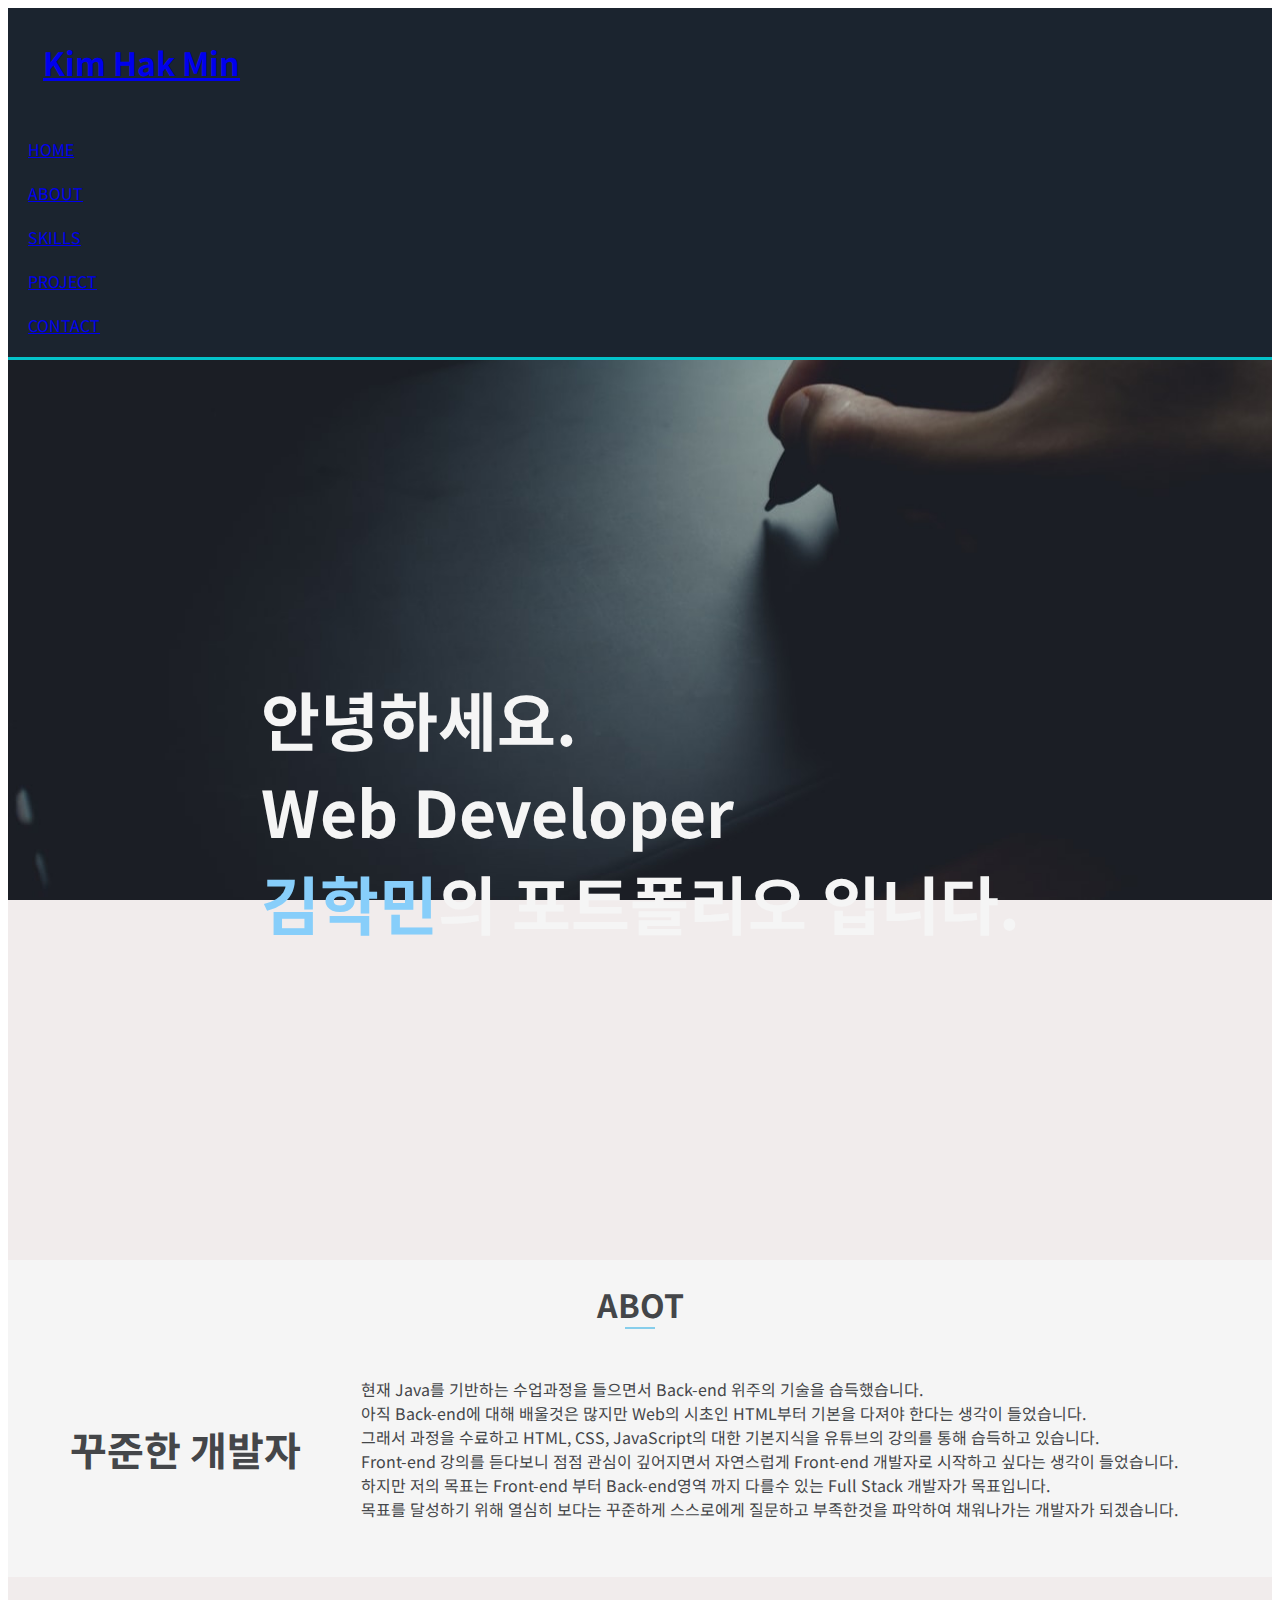
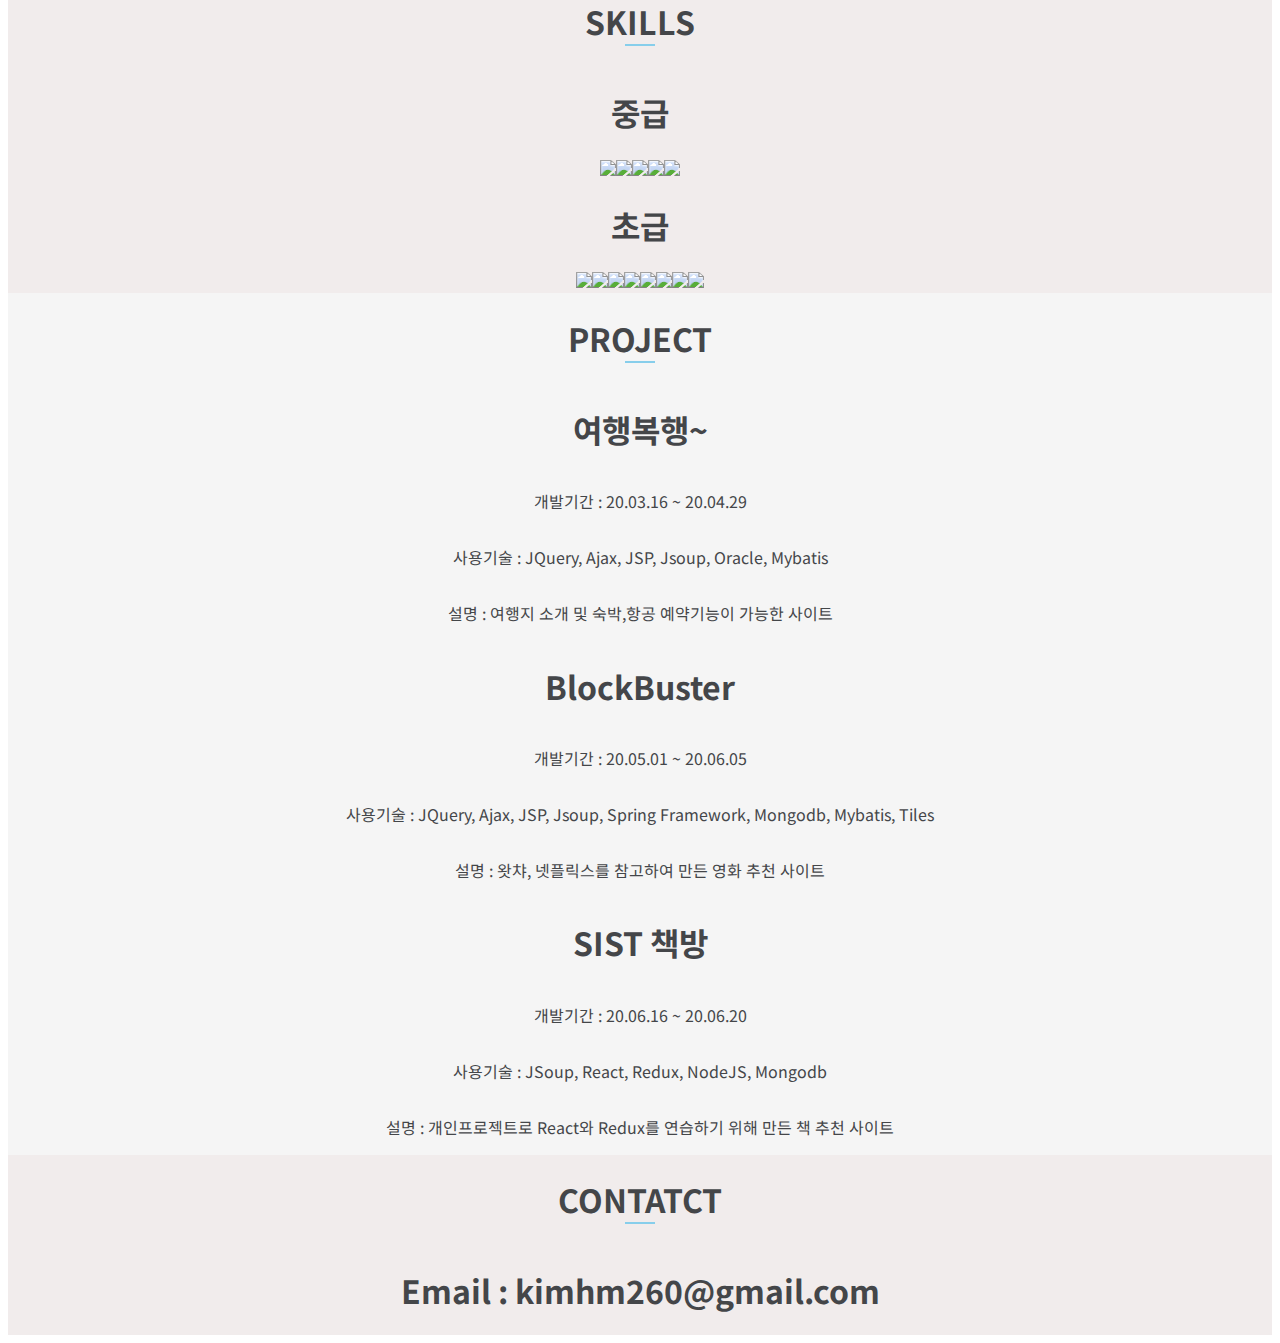
==== index.html @ bc0c73e7 "html file publish page try" ====
<!DOCTYPE html>
<html>
    <head>
        <title>김학민의 포트폴리오</title>
        <meta charset="UTF-8"/>
        <link rel="stylesheet" href="css/style.css"/>
        <link href="https://fonts.googleapis.com/css2?family=Noto+Sans+KR:wght@500&display=swap" rel="stylesheet">
    </head>
    <body>
        <div class="container">
            <header>
                <nav>
                    <div class="logo">
                        <h1><a href="#home">Kim Hak Min</a></h1>
                    </div>
                    <div class="nav_list">
                        <div class="nav_menu"><a href="#home">home</a></div>
                        <div class="nav_menu"><a href="#about">about</a></div>
                        <div class="nav_menu"><a href="#skills">skills</a></div>
                        <div class="nav_menu"><a href="#project">project</a></div>
                        <div class="nav_menu"><a href="#contact">contact</a></div>
                    </div>
                </nav>
            </header>

            <section id="home" class="home flex">
                <article class="flex">
                    <div class="text">
                        <h1>안녕하세요.<br/> Web Developer <br/><span class="highlight">김학민</span>의 포트폴리오 입니다.</h1>
                    </div>  
                </article>
            </section>

            <section class="about flex">
                <h1 id="about"" class="heading">ABOT</h1>
                <article class="flex row">
                    <div class="title item">
                        <h1>꾸준한 개발자</h1>
                    </div>
                    <div class="content item">
                        <p>현재 Java를 기반하는 수업과정을 들으면서 Back-end 위주의 기술을 습득했습니다.<br/>
                        아직 Back-end에 대해 배울것은 많지만 Web의 시초인 HTML부터 기본을 다져야 한다는 생각이 들었습니다.<br/>
                        그래서 과정을 수료하고 HTML, CSS, JavaScript의 대한 기본지식을 유튜브의 강의를 통해 습득하고 있습니다.<br/>
                        Front-end 강의를 듣다보니 점점 관심이 깊어지면서 자연스럽게 Front-end 개발자로 시작하고 싶다는 생각이 들었습니다.<br/>
                        하지만 저의 목표는 Front-end 부터 Back-end영역 까지 다를수 있는 Full Stack 개발자가 목표입니다.<br/>
                        목표를 달성하기 위해 열심히 보다는 꾸준하게 스스로에게 질문하고 부족한것을 파악하여 채워나가는 개발자가 되겠습니다.<br/>
                        </p>
                    </div>
                </article>
            </section>

            <section id="skills" class="skill flex">
                <h1 class="heading">SKILLS</h1>
                <div class="flex skill_wrap">
                    <h1>중급</h1>
                    <div class="flex row">
                        <div class="skill_img">
                            <img src="img/logo/html.png">
                        </div>
                        <div class="skill_img">
                            <img src="img/logo/css.png">
                        </div>
                        <div class="skill_img">
                            <img src="img/logo/java.png">
                        </div>
                        <div class="skill_img">
                            <img src="img/logo/jsp.png">
                        </div>
                        <div class="skill_img">
                            <img src="img/logo/oracle.png">
                        </div>
                    </div>
                    <h1>초급</h1>
                    <div class="flex row">
                        <div class="skill_img">
                            <img src="img/logo/javascript.png">
                        </div>
                        <div class="skill_img">
                            <img src="img/logo/jquery.png">
                        </div>
                        <div class="skill_img">
                            <img src="img/logo/ajax.png">
                        </div>
                        <div class="skill_img">
                            <img src="img/logo/react.png">
                        </div>
                        <div class="skill_img">
                            <img src="img/logo/spring.png">
                        </div>
                        <div class="skill_img">
                            <img src="img/logo/mybatis.png">
                        </div>
                        <div class="skill_img">
                            <img src="img/logo/mongodb.png">
                        </div>
                        <div class="skill_img">
                            <img src="img/logo/github.png">
                        </div>
                    </div>
                </div>
            </section>

            <section id="project" class="project flex">
                <h1 class="heading">PROJECT</h1>
                <div class="flex row project_wrap">
                    <div class="thumb" onclick="window.open('https://github.com/SIST-PROJECT-02/SIST_PROJECT_02')" style="background-image: url(img/project_img/trip_main.png);">
                    </div>
                    <div class="flex content">
                        <div claas="title">
                            <h1>여행복행~</h1>
                        </div>
                        <div class="time">
                            <p>개발기간 : 20.03.16 ~ 20.04.29</p>
                        </div>
                        <div class="skills">
                            <p>사용기술 : JQuery, Ajax, JSP, Jsoup, Oracle, Mybatis</p>
                        </div>
                        <div class="description">
                            <p>설명 : 여행지 소개 및 숙박,항공 예약기능이 가능한 사이트</p>
                        </div>
                    </div>
                </div>

                <div class="flex row project_wrap">
                    <div class="thumb" onclick="window.open('https://github.com/SIST-PROJECT-03/SIST-PROJECT-03')" style="background-image: url(img/project_img/movie_main.png);">
                    </div>
                    <div class="flex content">
                        <div claas="title">
                            <h1>BlockBuster</h1>
                        </div>
                        <div class="time">
                            <p>개발기간 : 20.05.01 ~ 20.06.05 </p>
                        </div>
                        <div class="skills">
                            <p>사용기술 : JQuery, Ajax, JSP, Jsoup, Spring Framework, Mongodb, Mybatis, Tiles</p>
                        </div>
                        <div class="description">
                            <p>설명 : 왓챠, 넷플릭스를 참고하여 만든 영화 추천 사이트</p>
                        </div>
                    </div>
                </div>
                
                <div class="flex row project_wrap">
                    <div class="thumb" onclick="window.open('https://github.com/kimhm93/redux-book-project')" style="background-image: url(img/project_img/book_main.png);"></div>

                    <div class="flex content">
                        <div claas="title">
                            <h1>SIST 책방</h1>
                        </div>
                        <div class="time">
                            <p>개발기간 : 20.06.16 ~ 20.06.20 </p>
                        </div>
                        <div class="skills">
                            <p>사용기술 : JSoup, React, Redux, NodeJS, Mongodb</p>
                        </div>
                        <div class="description">
                            <p>설명 : 개인프로젝트로 React와 Redux를 연습하기 위해 만든 책 추천 사이트</p>
                        </div>
                    </div>
                </div>

            </section>

            <section id="contact" class="contact flex">
                <h1 class="heading">CONTATCT</h1>
                <div class="flex content">
                    <h1>Email : kimhm260@gmail.com</h1>
                    <a href="https://github.com/kimhm93" target="_blank">
                        <div class="github_addr" style="background-image: url(img/logo/github.png);"></div>
                    </a>
                </div>
            </section>

            <footer>

            </footer>
            
        </div>
    </body>
</html>
---- css/style.css ----
* {
    font-family: 'Noto Sans KR', sans-serif;
}

section{
    color: #444649;
    
}
section:nth-child(odd){
    background: whitesmoke;
}
.container{
    display: flex;
    flex: 1fr;
    flex-direction: column;
    background: #f1ecec;
}

.flex{
    display: flex;
    flex-direction: column;
    justify-content: center;
    align-items: center;
}

.flex.row{
    display: flex;
    flex-direction: row;
}

.space{
    justify-content: space-between;
}
nav{
    position:initial;
    background-color: #1b242f;
    border-bottom: 3px solid #04c2c9;
    color: whitesmoke;
}
.nav_list{
    margin-right: 15px;
}
.logo{
    padding: 10px;
    margin-left: 25px;
}

.nav_menu{
    margin: 20px;
    text-transform: uppercase;
}

.home{
    background: url("../img/background.jpg") no-repeat;
    background-size: cover;
    background-attachment: fixed;
    height: 100vh;
    align-items: stretch;
}

.home .text{
    font-size: 2em;
    color: whitesmoke;
    
}

.highlight{
    color:lightskyblue;
}

.heading::after{
    content: "";
    display: block;
    margin: 0 auto;
    width: 30px;
    height: 2px;
    background: skyblue;
}

.item{
    /* border: 1px solid blue; */
    margin: 10px 30px;
    
}
.about article{
    margin-bottom: 30px;
}
.about .title{
    font-size: 20px;
}

.about .content{
    width: 850px;
}
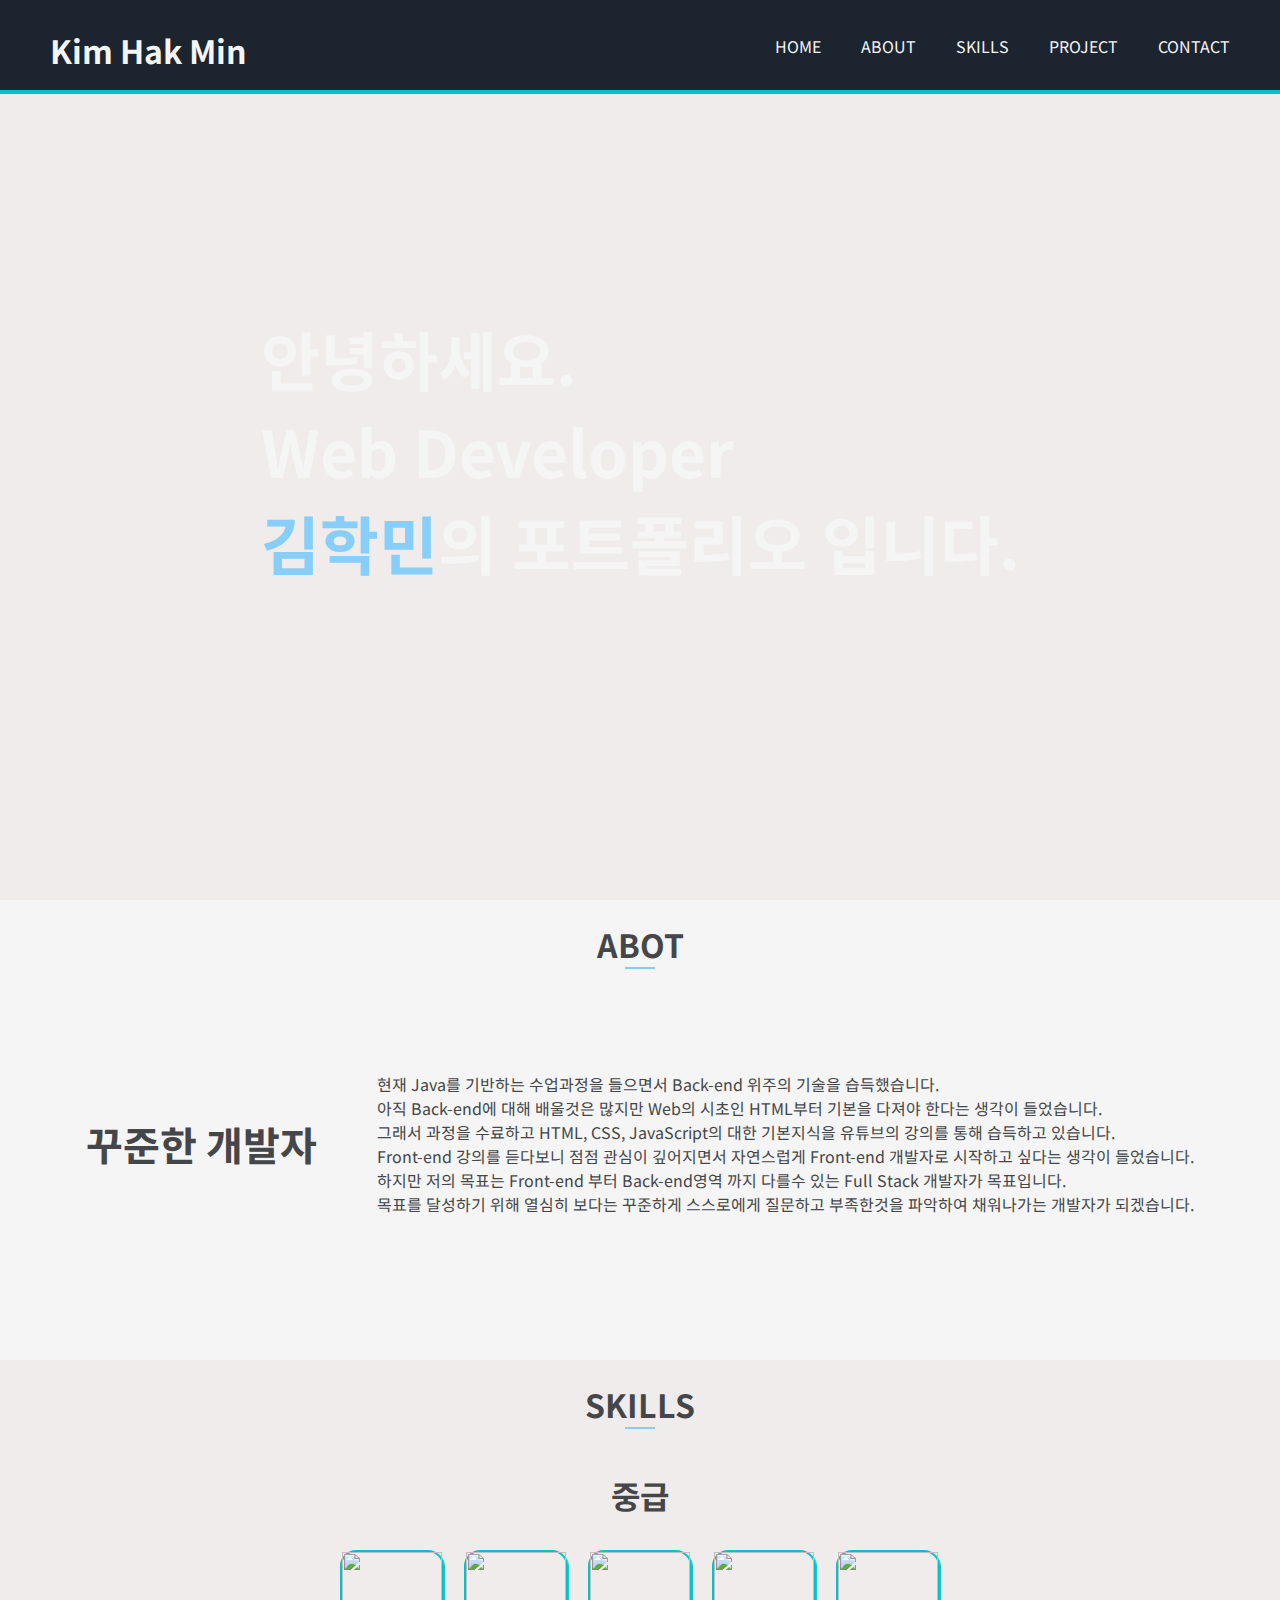
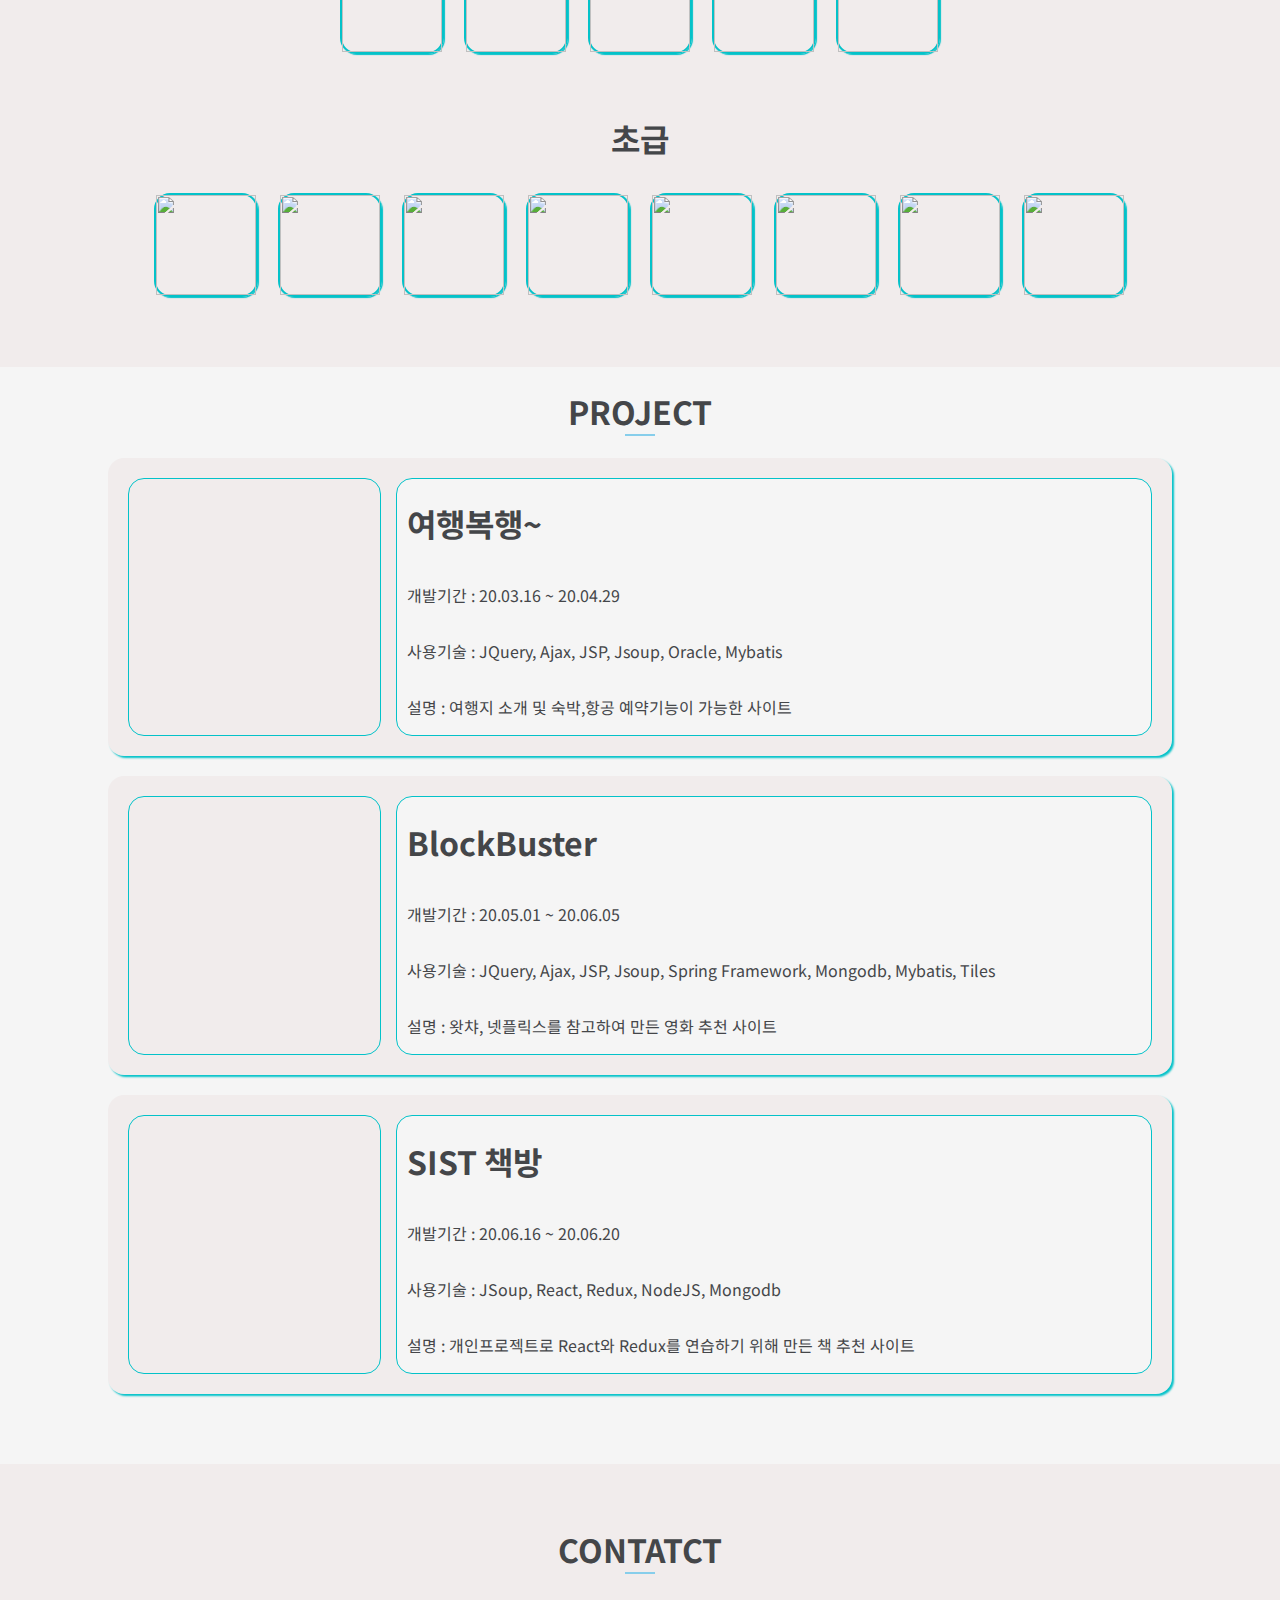
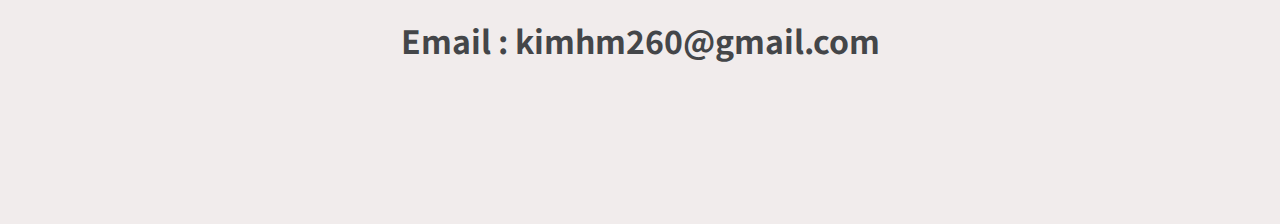
==== commit 432a1a0f: "animation add" ====
--- a/index.html
+++ b/index.html
@@ -3,7 +3,9 @@
     <head>
         <title>김학민의 포트폴리오</title>
         <meta charset="UTF-8"/>
+        <meta name = "viewport" content = "width = 100%"/>
         <link rel="stylesheet" href="css/style.css"/>
+        <link rel="stylesheet" href="http://maxcdn.bootstrapcdn.com/font-awesome/4.3.0/css/font-awesome.min.css">
         <link href="https://fonts.googleapis.com/css2?family=Noto+Sans+KR:wght@500&display=swap" rel="stylesheet">
     </head>
     <body>
@@ -13,12 +15,13 @@
                     <div class="logo">
                         <h1><a href="#home">Kim Hak Min</a></h1>
                     </div>
-                    <div class="nav_list">
+                    <div id="nav_list" class="nav_list">
                         <div class="nav_menu"><a href="#home">home</a></div>
                         <div class="nav_menu"><a href="#about">about</a></div>
                         <div class="nav_menu"><a href="#skills">skills</a></div>
                         <div class="nav_menu"><a href="#project">project</a></div>
                         <div class="nav_menu"><a href="#contact">contact</a></div>
+                        <div class="icon" onclick="clickIcon()"><i class="fa fa-bars fa-2x"></i></div>
                     </div>
                 </nav>
             </header>
@@ -32,7 +35,7 @@
             </section>
 
             <section class="about flex">
-                <h1 id="about"" class="heading">ABOT</h1>
+                <h1 id="about" class="heading">ABOT</h1>
                 <article class="flex row">
                     <div class="title item">
                         <h1>꾸준한 개발자</h1>
@@ -171,10 +174,10 @@
                 </div>
             </section>
 
+            <script src="js/main.js"></script>
             <footer>
 
             </footer>
-            
         </div>
     </body>
 </html>--- a/css/style.css
+++ b/css/style.css
@@ -2,13 +2,25 @@
     font-family: 'Noto Sans KR', sans-serif;
 }
 
+a{
+    text-decoration: none;
+    color: whitesmoke;
+}
+body{
+    margin: 0;
+    min-width: 600px;
+}
 section{
     color: #444649;
+    min-height: 460px;
     
 }
 section:nth-child(odd){
     background: whitesmoke;
 }
+
+
+
 .container{
     display: flex;
     flex: 1fr;
@@ -28,21 +40,41 @@
     flex-direction: row;
 }
 
-.space{
-    justify-content: space-between;
-}
 nav{
-    position:initial;
+    position: fixed;
+    width: 100%;
+    min-height: 90px;
+    min-width: 600px;
     background-color: #1b242f;
-    border-bottom: 3px solid #04c2c9;
+    border-bottom: 4px solid #04c2c9;
     color: whitesmoke;
-}
+    z-index: 2;
+}
+
+nav a:hover,.icon:hover{
+    color: #04c2c9;
+}
+
+
+
 .nav_list{
-    margin-right: 15px;
-}
+    position: absolute;
+    top: 14px;
+    right: 30px;
+}
+
+.nav_list div{
+    float: left;
+}
+
+.nav_list .icon{
+    display: none;
+}
+
 .logo{
-    padding: 10px;
-    margin-left: 25px;
+    position: absolute;
+    left: 50px;
+    top: 6px;
 }
 
 .nav_menu{
@@ -50,8 +82,9 @@
     text-transform: uppercase;
 }
 
+
 .home{
-    background: url("../img/background.jpg") no-repeat;
+    background: url("../img/background/background.jpg") no-repeat;
     background-size: cover;
     background-attachment: fixed;
     height: 100vh;
@@ -61,7 +94,15 @@
 .home .text{
     font-size: 2em;
     color: whitesmoke;
-    
+    z-index: 1;
+    animation-name:show_info;
+    animation-duration: 3s;
+    
+}
+
+@keyframes show_info{
+    from{opacity: 0;}
+    to{opacity: 1;}
 }
 
 .highlight{
@@ -82,13 +123,155 @@
     margin: 10px 30px;
     
 }
+
+.about{
+    justify-content: space-between;
+}
+
+.about h1{
+    flex:1;
+}
 .about article{
+    flex:2;
     margin-bottom: 30px;
-}
+    padding-bottom: 60px;
+    font-size: 1em;
+}
+
 .about .title{
     font-size: 20px;
 }
 
-.about .content{
-    width: 850px;
-}+
+.skill_img{
+    width: 100px;
+    height: 100px;
+    border: 2px solid #04c2c9;
+    border-radius: 1em;
+    margin: 10px;
+    box-shadow: 1px 1px 1px #04c2c9;
+}
+
+.skill_img:hover{
+    box-shadow: 2px 2px 3px grey;
+}
+
+.skill_img img{
+    width: 100px;
+    height: 100px;
+}
+
+.skill .flex {
+    margin-bottom: 30px;
+}
+
+.project_wrap{
+    align-items: stretch;
+    width: 80%;
+    padding: 20px;
+    margin-bottom: 20px;
+    border-radius: 1em;
+    box-shadow: 2px 2px 2px #04c2c9;
+    background-color: #f1ecec;
+}
+
+.project_wrap:hover{
+    box-shadow: 3px 3px 3px #04c2c9;
+}
+
+.project .thumb{
+    flex:1;
+    border: 0.5px solid #04c2c9;
+    border-radius: 1em;
+    background-position: center center;
+    background-repeat: no-repeat;
+    background-size: 100% 100%;
+    cursor: pointer;
+    
+}
+
+.project .content{
+    flex: 3;
+    align-items: stretch;
+    margin-left: 15px;
+    border:1px solid #04c2c9;
+    border-radius: 1em;
+    background-color:  whitesmoke;
+}
+
+.project .content div{
+    padding-left: 10px;
+}
+
+.project .project_wrap:nth-of-type(3){
+    margin-bottom: 70px;
+}
+
+.contact{
+    min-height: 360px;
+}
+
+.contact .github_addr{
+    background-size: cover;
+    width: 100px;
+    height: 100px;
+}
+
+
+/* navbar media query */
+@media screen and (max-width:900px){
+    
+    nav .nav_list div:not(.icon){
+        display: none;
+    }
+
+    .nav_list div.icon{
+        display: block;
+        float: right;
+        margin-top: 15px;
+        margin-right: 30px;
+        cursor: pointer;
+    }
+    nav .logo{
+        position: relative;
+    }
+    .nav_list.responsive {
+        position: initial;
+        padding: 30px;
+    }
+
+    .nav_list.responsive .icon{
+        position: absolute;
+        top: 29px;
+        right: 70px;
+        margin: 0;
+
+    }
+    .nav_list.responsive div:not(.icon){
+        float:none;
+        display: block;
+        font-size: 20px;
+    }
+
+
+}
+
+/* content media query */
+@media (max-width:1100px){
+    .flex.row{
+        flex-wrap: wrap;
+    }
+
+    .project_wrap .thumb{
+        width: 100%;
+        height: 400px;
+        margin-bottom: 20px;
+    }
+
+    .project_wrap .content{
+        flex:initial;
+        width: 100%;
+        margin: 0;
+    }
+}
+
